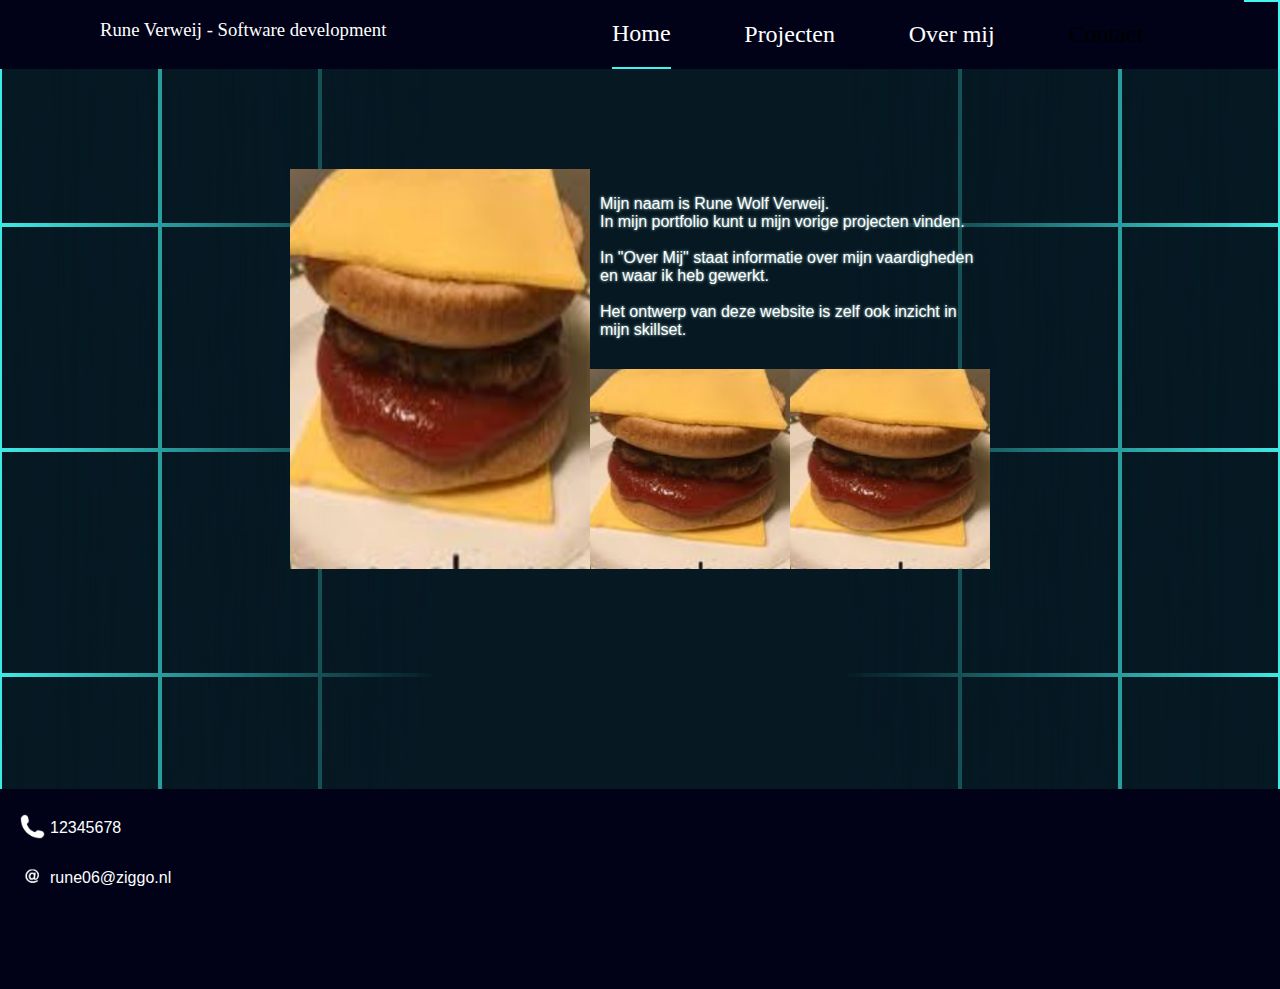
==== Poforemake/index.html @ 06c203c8 "Add files via upload" ====
<!DOCTYPE html>
<html lang="en">
<head>
    <meta charset="UTF-8">
    <meta http-equiv="X-UA-Compatible" content="IE=edge">
    <meta name="viewport" content="width=device-width, initial-scale=1.0">
    <title>Rune Verweij POFO</title>
    <link rel="stylesheet" type="text/css" href="css/style.css">
    <link rel="preconnect" href="https://fonts.googleapis.com">
    <link rel="preconnect" href="https://fonts.gstatic.com" crossorigin>
    <link href="https://fonts.googleapis.com/css2?family=Lora:ital@1&family=Montserrat:wght@600&display=swap" rel="stylesheet">
</head>
<body>
    <div class="wrapper">
        <div class="grid">
            <div class="gridt"></div><div class="gridt"></div><div class="gridt"></div><div class="gridt"></div>
            <div class="gridt"></div><div class="gridt"></div><div class="gridt"></div><div class="gridt"></div>
            <div class="gridt"></div><div class="gridt"></div><div class="gridt"></div><div class="gridt"></div>
            <div class="gridt"></div><div class="gridt"></div><div class="gridt"></div><div class="gridt"></div>
            <div class="gridt"></div><div class="gridt"></div><div class="gridt"></div><div class="gridt"></div>
            <div class="gridt"></div><div class="gridt"></div><div class="gridt"></div><div class="gridt"></div>
            <div class="gridt"></div><div class="gridt"></div><div class="gridt"></div><div class="gridt"></div>
            <div class="gridt"></div><div class="gridt"></div><div class="gridt"></div><div class="gridt"></div>
        </div>
        <div class="nav">
            <img src="img/010218.png">
            <div class="header">
                <h3>Rune Verweij - Software development</h3>
            </div>
            <a class="on-it" href="index.html"><h2>Home</h2></a>
            <a class="not-it" href="html/projecten.html"><h2>Projecten</h2></a>
            <a class="not-it" href="html/overmij.html"><h2>Over mij</h2></a>
            <a class="not-here" href="#"><h2>Contact</h2></a>
        </div>
        
        <div class="inside">
            <img class="gradientleft" src="img/gradient2.png">
            <img class="gradientright" src="img/gradient.png">
        <div class="content">

            <div class="pfp">
                <img src="img/BeeseChurger.jpg ">
            </div>
            
            <div class="intr">
                <p>Mijn naam is Rune Wolf Verweij. <br>In mijn portfolio kunt u mijn vorige projecten vinden. <br><br>In "Over Mij" staat informatie over mijn vaardigheden en waar ik heb gewerkt. <br><br>Het ontwerp van deze website is zelf ook inzicht in mijn skillset.</p>
            </div>

            <div class="proj">
                <img src="img/BeeseChurger.jpg">
            </div>

            <div class="ovm">
                <img src="img/BeeseChurger.jpg">
            </div>
            </div>
            
        </div>
        
        <div class="footer">
            <img src="img/010218.png">
            <div class="front1">
            <img src="img/phone-icon.png" alt="phonenum"> 
            </div>
            <div class="front2">
            <img src="img/email-icon.png" alt="email">
            </div>
            <p class="phonenum">12345678</p>
            <p class="email">rune06@ziggo.nl</p>
        </div>

    </div>
    
</body>
</html>
---- Poforemake/css/style.css ----
body{
    margin: 0px;
    color: #ffffff;
    background-color: #000000;
    box-sizing: border-box;
    height: 100%;
}
.nav{
    margin: 0px;
    padding-left: calc(50% - 65px);
    padding-right: 100px;
    text-align: left;
    display: flex;
    /*flex-direction: row;
    justify-content: space-between;*/
    background-color: #010218;
}
.nav img{
    height: 69px;
    left: -100px;
    width: 105%;
    position: absolute;
}
.on-it{
    margin: auto;
    text-align: center;
    border-bottom:#42f5ef 2px solid;
    position:relative;
}
.not-it{
    margin: auto;
    position: relative;
}
.not-here{
    margin: auto;
    position: relative;
    color: black;
}
.header{
    position: absolute;
    left: 100px;
}

h1,h2,h3{
    font-family: Georgia;
    font-weight: normal;
}
p{
    font-family: Arial;
}

a {
    color: inherit;
    font-style: inherit;
    text-decoration: inherit;
}
.content{
    padding: 0px;
    text-shadow: 0px 0px 3px #B8E3DF;
    margin: auto;
    margin-top: 100px;
    position:relative;
    width: 700px;
    height: 400px;
    display: grid;
    grid-template-areas: 'pfp pfp pfp intr intr intr intr'
                        'pfp pfp pfp proj proj ovm ovm';
}

.pfp{
    grid-area: pfp;
}

.pfp img{
    max-width: 300px;
    height: 400px;
    margin: 0px;
    padding: 0px;
}

.intr{
    width: 400px;
    height: 200px;
    margin: 0px;
    padding: 10px;
    box-sizing: border-box;
    grid-area: intr;
}
.proj{
    grid-area: proj;
}
.proj img{
    height: 200px;
    width: 200px;
    margin: 0px;
    padding: 0px;
}
.ovm{
    grid-area: ovm;
}
.ovm img{
    height: 200px;
    width: 200px;
    margin: 0px;
    padding: 0px;
}
.wrapper{
    background-color: #061923;
    height: 100%;
}
/*#42f5ef
#B8E3DF*/

.footer{
    background-color: #010218;
    /*height: calc(40vh);
    margin-top: 44px;*/
    overflow: auto;
    bottom: 0;
    margin-top: 20px;
}

.footer .front1 img{
    height: 25px;
    width: 25px;
    margin-left: 20px;
    margin-top: -75px;
    filter: invert(1);
}
.footer .front2 img{
    height: 25px;
    width: 25px;
    margin-left: 20px;
    margin-top: -25px;
    filter: invert(1);
}
.footer img{
    height: 200px;
    margin-top: -100px;
    width: 100%;
    position: absolute;
}
.inside{
    height: 700px;
    position:relative;
}

.grid{
    display: grid;
    position: absolute;
    top: 0;
    height: 100%;
    width: 100%;
    grid-template-rows: auto auto auto auto;
    grid-template-columns: auto auto auto auto auto auto auto auto;
}
.gridt{
    width: auto;
    height: auto;
    border: #42f5ef 2px solid;
}
.phonenum{
    margin-left: 50px;
    margin-top: -70px;
    position: absolute;
}
.email{
    margin-left: 50px;
    margin-top: -20px;
    position: absolute;
}
.gradientright{
    margin-right: 0px;
    margin-left: 50%;
    top: -100px;
    width: 50%;
    height: 800px;
    position: absolute;
}
.gradientleft{
    margin-right: 50%;
    margin-left: 0px;
    top: -100px;
    width: 50%;
    height: 800px;
    position: absolute;
}



.overmijblok{
    display:flex;
    justify-content: center;
}
.overmijblokling{
    background-color: #010218;
    width: 350px;
    height: 350px;
    margin: 0px 10px 0px 10px; 
}
.overmijblokling img{
    width: 75px;
    height: 75px;
    margin-left: calc(50% - (0.5 * 75px));
    margin-top: 10px;
}
.overmijblokling p{
    margin-left: 10px;
    margin-right: 10px;
}
.content2{
    margin: auto;
    margin-top: 100px;
    position:relative;
    text-shadow: 0px 0px 3px #B8E3DF;
}



.content3{
    margin: auto;
    margin-top: 100px;
    position:relative;
    text-shadow: 0px 0px 3px #B8E3DF;
}
.projectenblok{
    display:flex;
    justify-content: center;
    width: 700px;
    margin: auto;
    margin-bottom: 25px;
}
.projectenblokling{
    background-color: #010218;
    height: 250px;
    width: 200px;
    margin: 0px 25px 0px 25px;
}
.projectenblokling img{
    height: 100px;
    width: 150px;
    margin: 25px 25px 0px 25px;
}
.projectenblokling p{
    margin: 5px 25px 0px 25px;
}
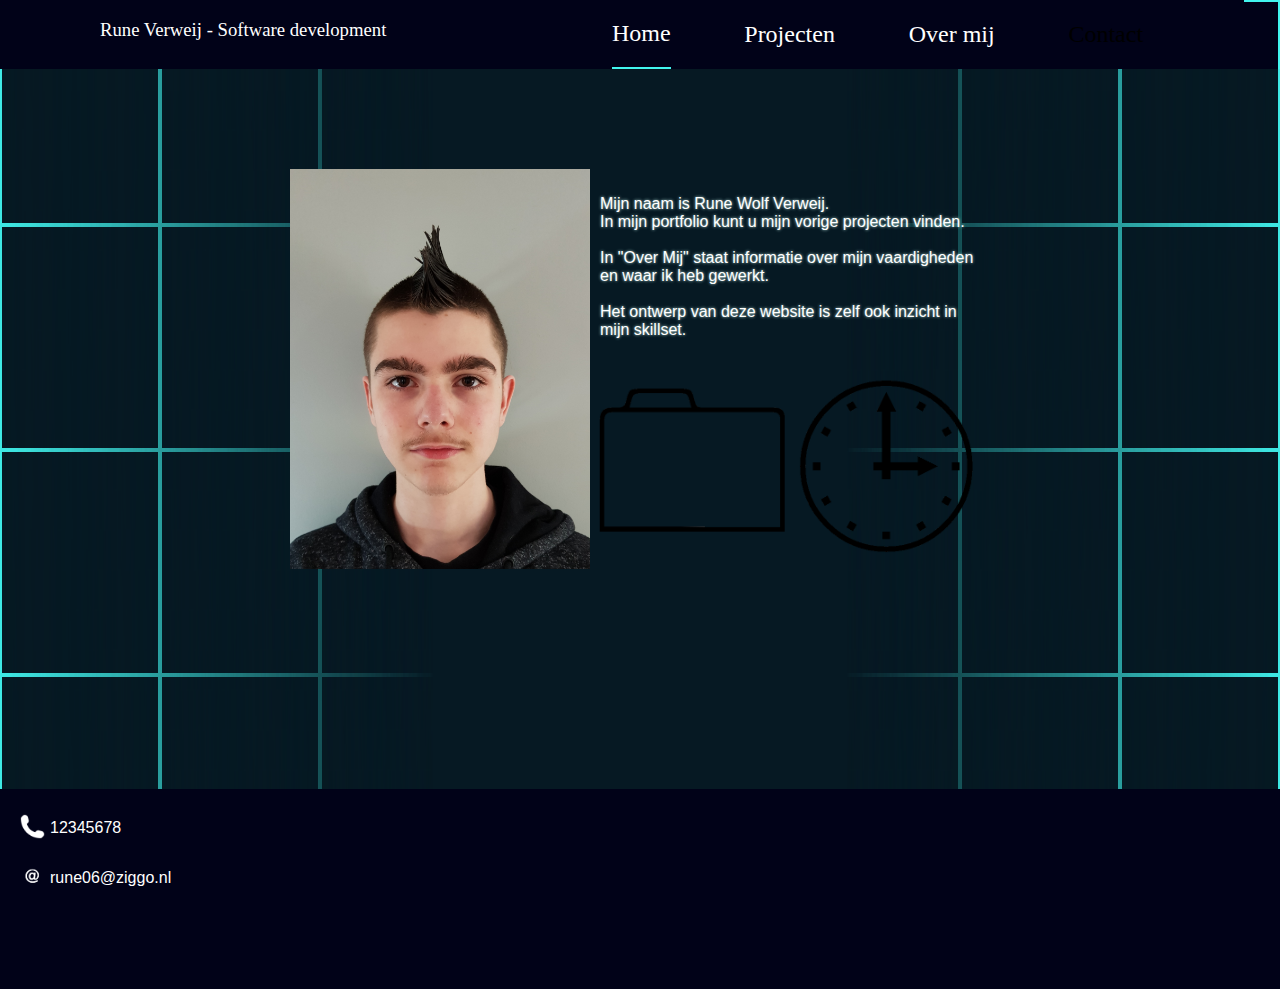
==== commit 09db3f72: "images en projecten in gezet" ====
--- a/Poforemake/index.html
+++ b/Poforemake/index.html
@@ -39,7 +39,7 @@
         <div class="content">
 
             <div class="pfp">
-                <img src="img/BeeseChurger.jpg ">
+                <img src="img/rune intakefoto.jpg">
             </div>
             
             <div class="intr">
@@ -47,11 +47,11 @@
             </div>
 
             <div class="proj">
-                <img src="img/BeeseChurger.jpg">
+                <a href="html/overmij.html"><img src="img/fileicon.png" alt="fileicon"></a>
             </div>
 
             <div class="ovm">
-                <img src="img/BeeseChurger.jpg">
+                <a href="html/overmij.html"><img src="img/klok.png" alt="klok"></a>
             </div>
             </div>
             
--- a/Poforemake/css/style.css
+++ b/Poforemake/css/style.css
@@ -238,8 +238,8 @@
 }
 .projectenblokling img{
     height: 100px;
-    width: 150px;
-    margin: 25px 25px 0px 25px;
+    width: 100px;
+    margin: 25px 50px 0px 50px;
 }
 .projectenblokling p{
     margin: 5px 25px 0px 25px;
